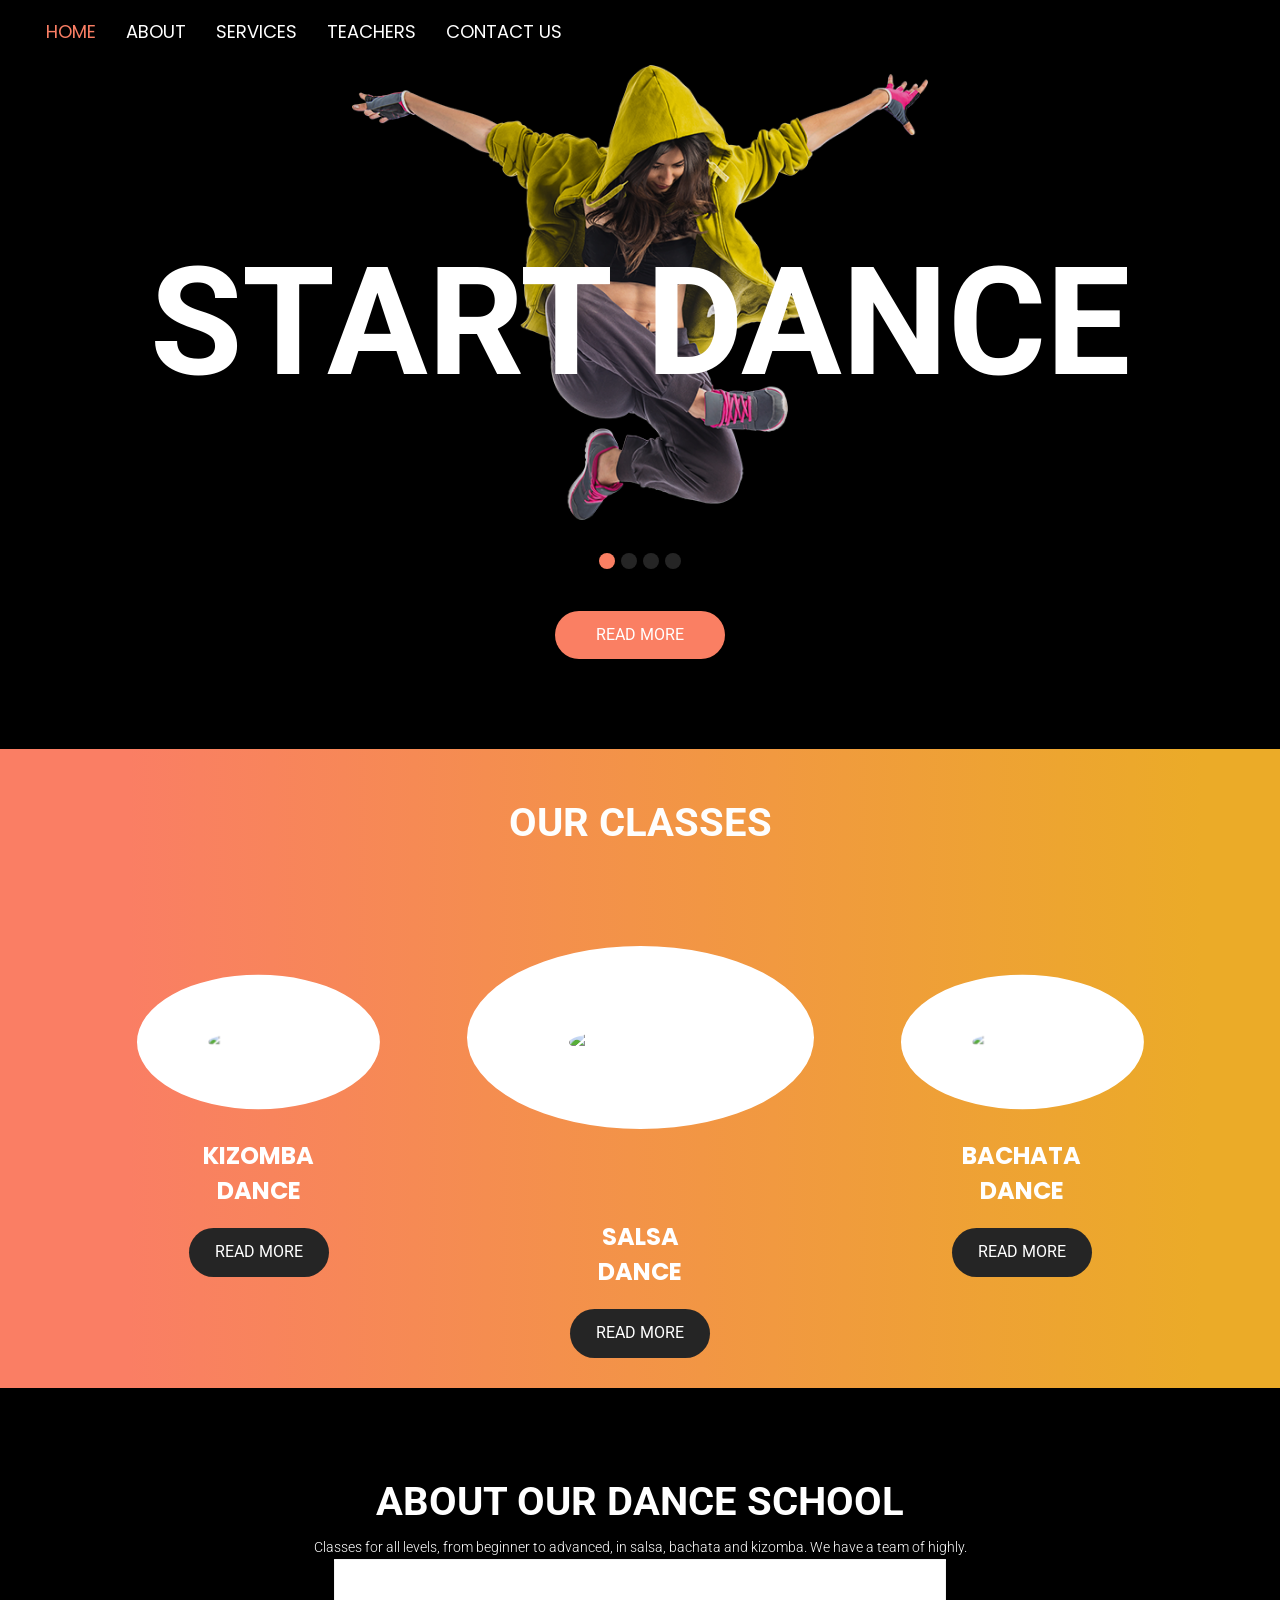
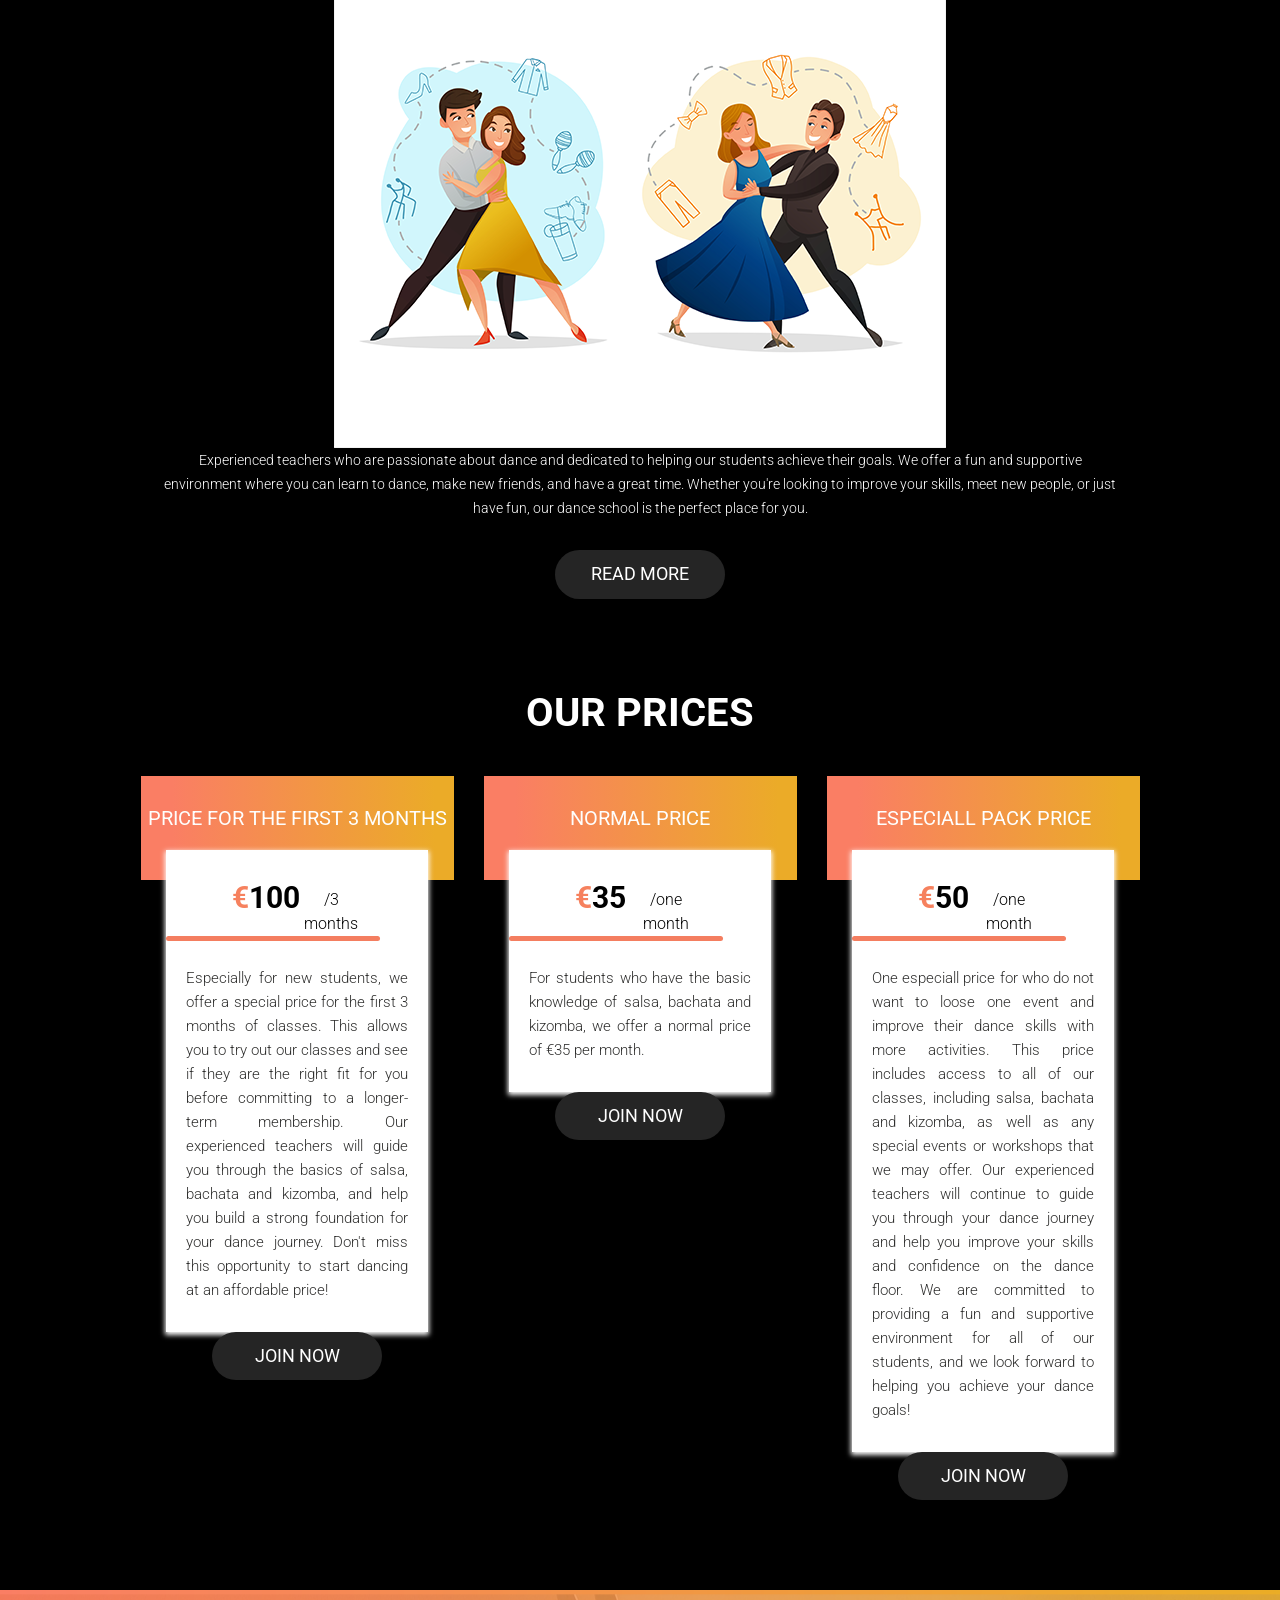
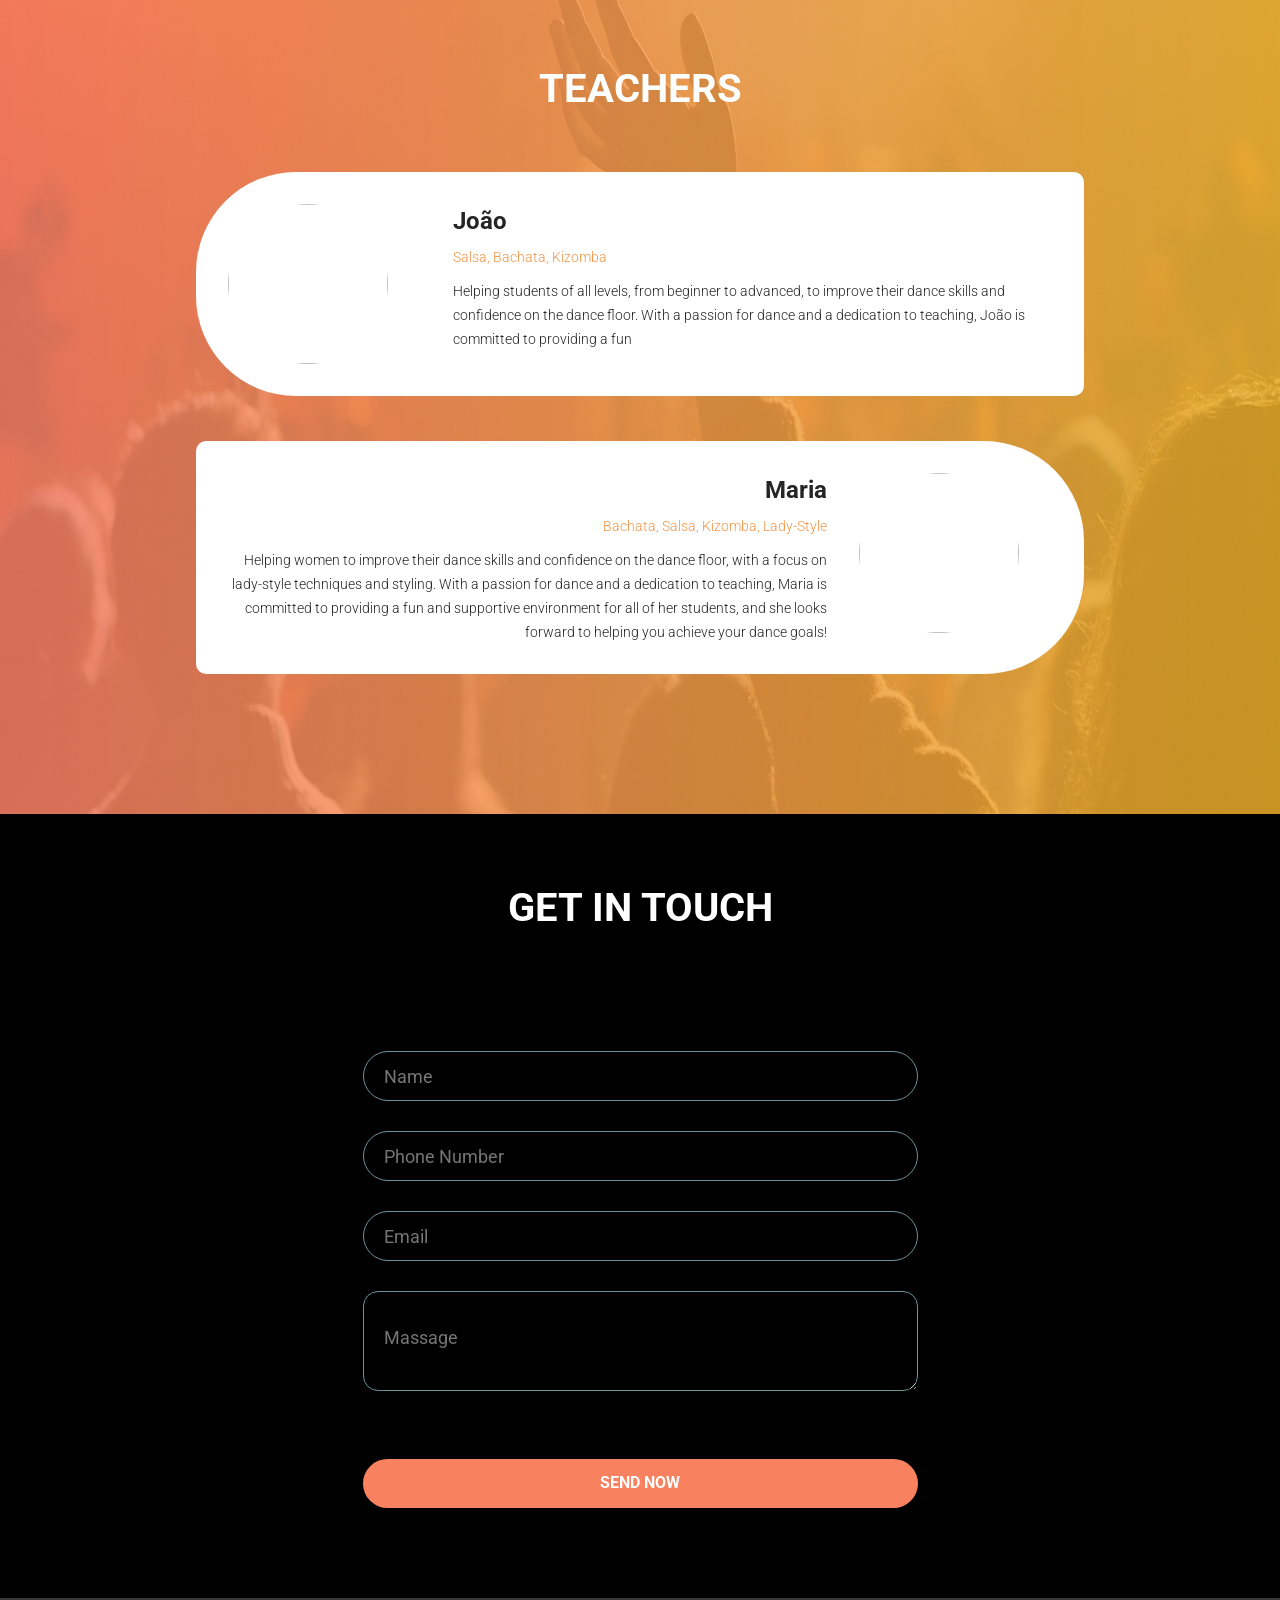
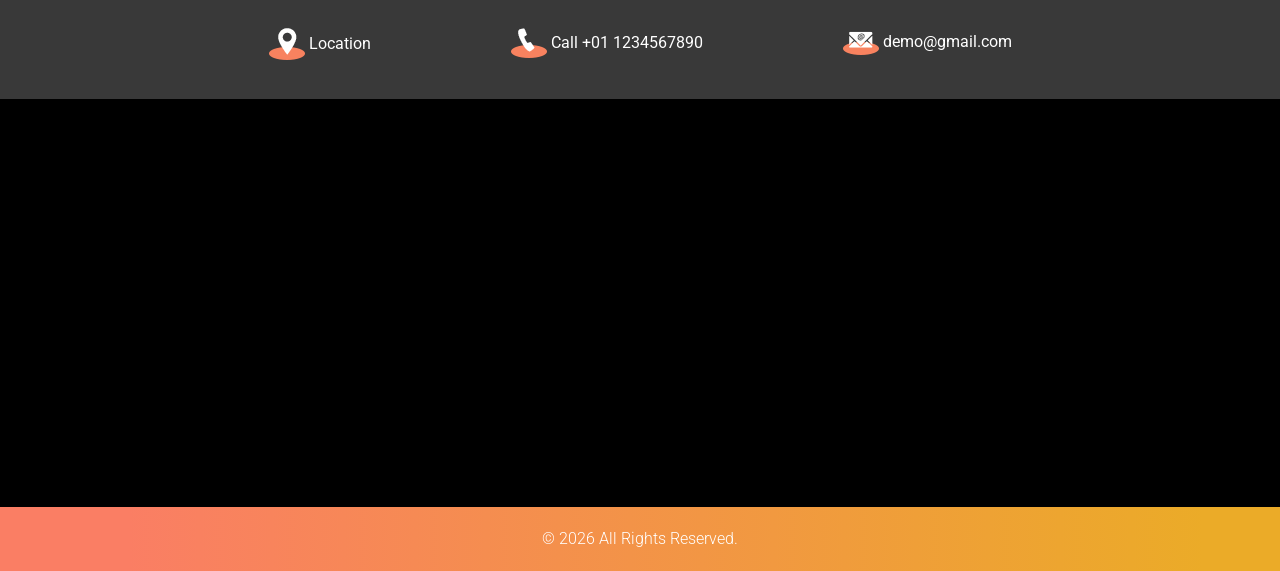
==== index.html @ addad159 "wip" ====
<!DOCTYPE html>
<html lang="en">

<head>
   <!-- basic -->
   <meta charset="utf-8">
   <meta http-equiv="X-UA-Compatible" content="IE=edge">
   <meta name="viewport" content="width=device-width, initial-scale=1">
   <!-- mobile metas -->
   <meta name="viewport" content="width=device-width, initial-scale=1">
   <meta name="viewport" content="initial-scale=1, maximum-scale=1">
   <!-- site metas -->
   <title>Dance School</title>
   <meta name="keywords" content="Dance School, Social, Salsa, Bachata, Kizomba">
   <meta name="description" content="">
   <meta name="author" content="igorlucas">
   <!-- bootstrap css -->
   <link rel="stylesheet" type="text/css" href="css/bootstrap.min.css">
   <!-- style css -->
   <link rel="stylesheet" type="text/css" href="css/style.css">
   <!-- Responsive-->
   <link rel="stylesheet" href="css/responsive.css">
   <!-- fevicon -->
   <link rel="icon" href="images/fevicon.png" type="image/gif" />
   <!-- Scrollbar Custom CSS -->
   <link rel="stylesheet" href="css/jquery.mCustomScrollbar.min.css">
   <!-- Tweaks for older IEs-->
   <link rel="stylesheet" href="https://netdna.bootstrapcdn.com/font-awesome/4.0.3/css/font-awesome.css">
   <!-- fonts -->
   <link href="https://fonts.googleapis.com/css?family=Poppins:400,700|Roboto:400,700&display=swap" rel="stylesheet">
   <!-- owl stylesheets -->
   <link rel="stylesheet" href="css/owl.carousel.min.css">
   <link rel="stylesheet" href="css/owl.theme.default.min.css">
   <link rel="stylesheet" href="https://cdnjs.cloudflare.com/ajax/libs/fancybox/2.1.5/jquery.fancybox.min.css"
      media="screen">
</head>

<body>
   <!-- header section start -->
   <div class="header_section">
      <div class="container-fluid">
         <nav class="navbar navbar-expand-lg navbar-dark bg-dark">
            <button class="navbar-toggler" type="button" data-toggle="collapse" data-target="#navbarSupportedContent"
               aria-controls="navbarSupportedContent" aria-expanded="false" aria-label="Toggle navigation">
               <span class="navbar-toggler-icon"></span>
            </button>
            <div class="collapse navbar-collapse" id="navbarSupportedContent">
               <ul class="navbar-nav mr-auto">
                  <li class="nav-item active">
                     <a class="nav-link" href="index.html">Home</a>
                  </li>
                  <li class="nav-item">
                     <a class="nav-link" href="about.html">About</a>
                  </li>
                  <li class="nav-item">
                     <a class="nav-link" href="services.html">Services</a>
                  </li>
                  <li class="nav-item">
                     <a class="nav-link" href="teachers.html">Teachers</a>
                  </li>
                  <li class="nav-item">
                     <a class="nav-link" href="contact.html">Contact Us</a>
                  </li>
               </ul>
            </div>
         </nav>
      </div>
   </div>
   <!-- header section start -->
   <!-- banner section start -->
   <div class="banner_section layout_padding">
      <div class="container">
         <img src="images/banner-img.png" class="banner_img">
         <div id="carouselExampleIndicators" class="carousel slide" data-ride="carousel">
            <ol class="carousel-indicators">
               <li data-target="#carouselExampleIndicators" data-slide-to="0" class="active"></li>
               <li data-target="#carouselExampleIndicators" data-slide-to="1"></li>
               <li data-target="#carouselExampleIndicators" data-slide-to="2"></li>
               <li data-target="#carouselExampleIndicators" data-slide-to="3"></li>
            </ol>
            <div class="carousel-inner">
               <div class="carousel-item active">
                  <div class="row">
                     <div class="col-sm-12">
                        <h1 class="banner_taital">Start Dance</h1>
                        <div class="contact_bt"><a href="contact.html">Read More</a></div>
                     </div>
                  </div>
               </div>
               <div class="carousel-item">
                  <div class="row">
                     <div class="col-sm-12">
                        <h1 class="banner_taital">Salsa</h1>
                        <div class="contact_bt"><a href="contact.html">Read More</a></div>
                     </div>
                  </div>
               </div>
               <div class="carousel-item">
                  <div class="row">
                     <div class="col-sm-12">
                        <h1 class="banner_taital">Bachata</h1>
                        <div class="contact_bt"><a href="contact.html">Read More</a></div>
                     </div>
                  </div>
               </div>
               <div class="carousel-item">
                  <div class="row">
                     <div class="col-sm-12">
                        <h1 class="banner_taital">Kizomba</h1>
                        <div class="contact_bt"><a href="contact.html">Read More</a></div>
                     </div>
                  </div>
               </div>
            </div>
         </div>
      </div>
   </div>
   <!-- banner section end -->
   <!-- service section start -->
   <div class="service_section layout_padding">
      <div class="container">
         <h1 class="service_taital">Our Classes</h1>
         <div class="service_section_2 layout_padding">
            <div class="owl-carousel owl-theme">
               <div class="item">
                  <div class="image_box">
                     <img
                        src="https://www.pngitem.com/pimgs/m/22-225825_salsa-dancing-png-salsa-dance-images-png-transparent.png"
                        alt="#" />
                  </div>
                  <h3 class="sound_text">Salsa <br>Dance</h3>
                  <div class="buy_bt"><a href="#">Read More</a></div>
               </div>
               <div class="item">
                  <div class="image_box">
                     <img src="https://www.pngarts.com/files/8/Bachata-Dance-PNG-Photo.png" alt="#" />
                  </div>
                  <h3 class="sound_text">Bachata <br>Dance</h3>
                  <div class="buy_bt"><a href="#">Read More</a></div>
               </div>
               <div class="item">
                  <div class="image_box">
                     <img
                        src="https://w7.pngwing.com/pngs/375/227/png-transparent-man-and-woman-dancing-salsa-music-kizomba-dance-party-bachata-shoe-girl-rhythm.png"
                        alt="#" />
                  </div>
                  <h3 class="sound_text">Kizomba <br>Dance</h3>
                  <div class="buy_bt"><a href="#">Read More</a></div>
               </div>
            </div>
         </div>
      </div>
   </div>
   <!-- service section end -->
   <!-- about section start -->
   <div id="about_section" class="about_section layout_padding">
      <div class="container">
         <div class="about_main">
            <div class="row">
               <div class="col-sm-12">
                  <h1 class="about_taital">About Our dance school</h1>
                  <p class="about_text">
                     Classes for all levels, from beginner to advanced, in salsa, bachata and kizomba. We have a team of
                     highly.
                  </p>
                  <div class="about_img"><img src="images/about-img.png"></div>
                  <p class="about_text_1">
                     Experienced teachers who are passionate about dance and dedicated to helping our students achieve
                     their goals. We offer a fun and supportive environment where you can learn to dance, make new
                     friends, and have a great time. Whether you're looking to improve your skills, meet new people, or
                     just have fun, our dance school is the perfect place for you.
                  </p>
                  <div class="readmore_bt"><a href="#">Read More</a></div>
               </div>
            </div>
         </div>
      </div>
   </div>
   <!-- about section end -->
   <!-- price section start -->
   <div class="price_section layout_padding">
      <div class="container">
         <div class="row">
            <div class="col-sm-12">
               <h1 class="price_taital">Our Prices</h1>
            </div>
         </div>
         <div class="price_section_2">
            <div class="row">
               <div class="col col-md-4">
                  <h3 class="first_price_text">Price for the first 3 months</h3>
                  <div class="price_box">
                     <div class="taital_main">
                        <h4 class="rate_text"><span style="color: #f6815e;">€</span>100</h4>
                        <p class="month_text">/3 months</p>
                     </div>
                     <p class="dummy_text">
                        Especially for new students, we offer a special price for the first 3 months of classes. This
                        allows you to try out our classes and see if they are the right fit for you before committing to
                        a longer-term membership.
                        Our experienced teachers will guide you through the basics of salsa, bachata and kizomba, and
                        help you build a strong foundation for your dance journey.
                        Don't miss this opportunity to start dancing at an affordable price!
                     </p>
                     <div class="readmore_bt"><a href="#">Join Now</a></div>
                  </div>
               </div>
               <div class="col col-md-4">
                  <h3 class="first_price_text">Normal Price</h3>
                  <div class="price_box">
                     <div class="taital_main">
                        <h4 class="rate_text"><span style="color: #f6815e;">€</span>35</h4>
                        <p class="month_text">/one month</p>
                     </div>
                     <p class="dummy_text">
                        For students who have the basic knowledge of salsa, bachata and kizomba, we offer a normal price
                        of €35 per month.
                     </p>
                     <div class="readmore_bt"><a href="#">Join Now</a></div>
                  </div>
               </div>
               <div class="col col-md-4">
                  <h3 class="first_price_text">Especiall pack Price</h3>
                  <div class="price_box">
                     <div class="taital_main">
                        <h4 class="rate_text"><span style="color: #f6815e;">€</span>50</h4>
                        <p class="month_text">/one month</p>
                     </div>
                     <p class="dummy_text">
                        One especiall price for who do not want to loose one event and improve their dance skills with
                        more activities.
                        This price includes access to all of our classes, including salsa, bachata and kizomba, as well
                        as any special events or workshops that we may offer.
                        Our experienced teachers will continue to guide you through your dance journey and help you
                        improve your skills and confidence on the dance floor.
                        We are committed to providing a fun and supportive environment for all of our students, and we
                        look forward to helping you achieve your dance goals!
                     </p>
                     <div class="readmore_bt"><a href="#">Join Now</a></div>
                  </div>
               </div>
            </div>
         </div>
      </div>
   </div>
   <!-- price section end -->
   <!-- teachers section start -->
   <div class="teachers_sectiion">
      <div class="container">
         <div class="row">
            <div class="col-sm-12">
               <h1 class="teachers_taital">Teachers</h1>
            </div>
         </div>
         <div id="custom_slider" class="carousel slide" data-ride="carousel">
            <!-- <ol class="carousel-indicators">
               <li data-target="#custom_slider" data-slide-to="0" class="active"></li>
               <li data-target="#custom_slider" data-slide-to="1"></li>
               <li data-target="#custom_slider" data-slide-to="2"></li>
               <li data-target="#custom_slider" data-slide-to="3"></li>
            </ol> -->
            <div class="carousel-inner">
               <div class="carousel-item active">
                  <div class="teachers_section_2">
                     <div class="teachers_main">
                        <div class="teachers_left">
                           <div class="teachers_img"><img
                  src="https://th.bing.com/th/id/OIP.JCePrc3Q8esEJ8koLzSyLQHaJ4?w=154&h=205&c=7&r=0&o=7&pid=1.7&rm=3">
                           </div>
                        </div>
                        <div class="teachers_right">
                           <h3 class="name_text">João</h3>
                           <p class="dolor_text">Salsa, Bachata, Kizomba</p>
                           <p class="lorem_text">
                              Helping students of all levels, from beginner to advanced, to improve their dance skills
                              and confidence on the dance floor.
                              With a passion for dance and a dedication to teaching, João is committed to providing a
                              fun
                           </p>
                        </div>
                     </div>
                     <div class="teachers_main_2">
                        <div class="teachers_right_2">
                           <h3 class="name_text">Maria</h3>
                           <p class="dolor_text">Bachata, Salsa, Kizomba, Lady-Style</p>
                           <p class="lorem_text">
                              Helping women to improve their dance skills and confidence on the dance floor, with a focus on lady-style techniques and styling.
                              With a passion for dance and a dedication to teaching, Maria is committed to providing a fun and supportive environment for all of her students, and she looks forward to helping you achieve your dance goals! 
                           </p>
                        </div>
                        <div class="teachers_left_2">
                           <div class="teachers_img"><img
                                 src="https://th.bing.com/th/id/OIP.A7lSnK5y2o3QcIO9oX0yOgHaLH?w=184&h=276&c=7&r=0&o=7&pid=1.7&rm=3">
                           </div>
                        </div>
                     </div>
                  </div>
               </div>
               <!-- <div class="carousel-item">
                  <div class="teachers_section_2">
                     <div class="teachers_main">
                        <div class="teachers_left">
                           <div class="teachers_img"><img src="images/teachers-img.png"></div>
                        </div>
                        <div class="teachers_right">
                           <h3 class="name_text">Jonyro <span style="float: right;"><img
                                    src="images/quick-icon.png"></span></h3>
                           <p class="dolor_text">Voluptate</p>
                           <p class="lorem_text">consectetur adipiscing elit, sed do eiusmod tempor incididunt ut labore
                              et dolore magna aliqua. Ut enim ad minim veniam, quis nostrud exercitation eu </p>
                        </div>
                     </div>
                     <div class="teachers_main_2">
                        <div class="teachers_right_2">
                           <h3 class="name_text">Jonyro <span style="float: left;"><img
                                    src="images/quick-icon.png"></span></h3>
                           <p class="dolor_text">Voluptate</p>
                           <p class="lorem_text">consectetur adipiscing elit, sed do eiusmod tempor incididunt ut labore
                              et dolore magna aliqua. Ut enim ad minim veniam, quis nostrud exercitation eu </p>
                        </div>
                        <div class="teachers_left_2">
                           <div class="teachers_img"><img src="images/teachers-img.png"></div>
                        </div>
                     </div>
                  </div>
               </div>
               <div class="carousel-item">
                  <div class="teachers_section_2">
                     <div class="teachers_main">
                        <div class="teachers_left">
                           <div class="teachers_img"><img src="images/teachers-img.png"></div>
                        </div>
                        <div class="teachers_right">
                           <h3 class="name_text">Jonyro <span style="float: right;"><img
                                    src="images/quick-icon.png"></span></h3>
                           <p class="dolor_text">Voluptate</p>
                           <p class="lorem_text">consectetur adipiscing elit, sed do eiusmod tempor incididunt ut labore
                              et dolore magna aliqua. Ut enim ad minim veniam, quis nostrud exercitation eu </p>
                        </div>
                     </div>
                     <div class="teachers_main_2">
                        <div class="teachers_right_2">
                           <h3 class="name_text">Jonyro <span style="float: left;"><img
                                    src="images/quick-icon.png"></span></h3>
                           <p class="dolor_text">Voluptate</p>
                           <p class="lorem_text">consectetur adipiscing elit, sed do eiusmod tempor incididunt ut labore
                              et dolore magna aliqua. Ut enim ad minim veniam, quis nostrud exercitation eu </p>
                        </div>
                        <div class="teachers_left_2">
                           <div class="teachers_img"><img src="images/teachers-img.png"></div>
                        </div>
                     </div>
                  </div>
               </div>
               <div class="carousel-item">
                  <div class="teachers_section_2">
                     <div class="teachers_main">
                        <div class="teachers_left">
                           <div class="teachers_img"><img src="images/teachers-img.png"></div>
                        </div>
                        <div class="teachers_right">
                           <h3 class="name_text">Jonyro <span style="float: right;"><img
                                    src="images/quick-icon.png"></span></h3>
                           <p class="dolor_text">Voluptate</p>
                           <p class="lorem_text">consectetur adipiscing elit, sed do eiusmod tempor incididunt ut labore
                              et dolore magna aliqua. Ut enim ad minim veniam, quis nostrud exercitation eu </p>
                        </div>
                     </div>
                     <div class="teachers_main_2">
                        <div class="teachers_right_2">
                           <h3 class="name_text">Jonyro <span style="float: left;"><img
                                    src="images/quick-icon.png"></span></h3>
                           <p class="dolor_text">Voluptate</p>
                           <p class="lorem_text">consectetur adipiscing elit, sed do eiusmod tempor incididunt ut labore
                              et dolore magna aliqua. Ut enim ad minim veniam, quis nostrud exercitation eu </p>
                        </div>
                        <div class="teachers_left_2">
                           <div class="teachers_img"><img src="images/teachers-img.png"></div>
                        </div>
                     </div>
                  </div>
               </div> -->
            </div>
         </div>
      </div>
   </div>
   <!-- teachers section end -->
   <!-- contact section start -->
   <div class="contact_section layout_padding">
      <div class="container">
         <h1 class="contact_taital">Get In Touch</h1>
         <div class="contact_section_2">
            <div class="row">
               <div class="col-sm-12">
                  <div class="contact_main layout_padding">
                     <form action="/action_page.php">
                        <div class="form-group">
                           <input type="text" class="email-bt" placeholder="Name" name="Name">
                        </div>
                        <div class="form-group">
                           <input type="text" class="email-bt" placeholder="Phone Number" name="Phone Number">
                        </div>
                        <div class="form-group">
                           <input type="text" class="email-bt" placeholder="Email" name="Email">
                        </div>
                        <div class="form-group">
                           <textarea class="massage-bt" placeholder="Massage" rows="5" id="comment"
                              name="Massage"></textarea>
                        </div>
                     </form>
                     <div class="send_bt"><a href="#">Send Now</a></div>
                  </div>
               </div>
            </div>
         </div>
      </div>
   </div>
   <!-- contact section end -->
   <!-- footer section start -->
   <div class="footer_section">
      <div class="location_bg">
         <div class="container">
            <div class="location_main">
               <ul>
                  <li>
                     <a href="#"><img src="images/map-icon.png">
                        <span class="padding_15">Location</span></a>
                  </li>
                  <li>
                     <a href="#"><img src="images/call-icon.png">
                        <span class="padding_15">Call +01 1234567890</span></a>
                  </li>
                  <li>
                     <a href="#"><img src="images/mail-icon.png">
                        <span class="padding_15">demo@gmail.com</span></a>
                  </li>
               </ul>
            </div>
         </div>
      </div>
      <div class="map_main">
         <div class="map-responsive">
            <iframe
               src="https://www.google.com/maps/embed/v1/place?key=AIzaSyA0s1a7phLN0iaD6-UE7m4qP-z21pH0eSc&amp;q=Eiffel+Tower+Paris+France"
               width="600" height="400" frameborder="0" style="border:0; width: 100%;" allowfullscreen=""></iframe>
         </div>
      </div>
   </div>
   <!-- footer section end -->
   <!-- copyright section start -->
   <div class="copyright_section">
      <div class="container">
         <p class="copyright_text">© 2026 All Rights Reserved.
            <!-- Design by <a href="https://html.design">Free html Templates</a> 
            Distribution by <a href="https://themewagon.com/">Themewagon</a> -->
         </p>
      </div>
   </div>
   <!-- copyright section end -->
   <!-- Javascript files-->
   <script src="js/jquery.min.js"></script>
   <script src="js/popper.min.js"></script>
   <script src="js/bootstrap.bundle.min.js"></script>
   <script src="js/jquery-3.0.0.min.js"></script>
   <script src="js/plugin.js"></script>
   <!-- sidebar -->
   <script src="js/jquery.mCustomScrollbar.concat.min.js"></script>
   <script src="js/custom.js"></script>
   <!-- javascript -->
   <script src="js/owl.carousel.js"></script>
   <script>
      $('.owl-carousel').owlCarousel({
         loop: true,
         margin: 35,
         nav: true,
         center: true,
         responsive: {
            0: {
               items: 1,
               margin: 0
            },
            575: {
               items: 1,
               margin: 0
            },
            768: {
               items: 3,
               margin: 0
            },
            1000: {
               items: 3
            }
         }
      })   
   </script>
</body>

</html>
---- css/style.css ----
/*--------------------------------------------------------------------- File Name: style.css ---------------------------------------------------------------------*/


/*--------------------------------------------------------------------- import Files ---------------------------------------------------------------------*/

@import url(animate.min.css);
@import url(normalize.css);
@import url(icomoon.css);
@import url(css/font-awesome.min.css);
@import url(meanmenu.css);
@import url(owl.carousel.min.css);
@import url(swiper.min.css);
@import url(slick.css);
@import url(jquery.fancybox.min.css);
@import url(jquery-ui.css);
@import url(nice-select.css);

/*--------------------------------------------------------------------- skeleton ---------------------------------------------------------------------*/

* {
     box-sizing: border-box !important;
     transition: ease all 0.5s;
}

html {
     scroll-behavior: smooth;
     overflow-x: hidden;
}

body {
    background-color: black;
    color: white;
    font-size: 14px;
    line-height: 1.80857;
    font-weight: normal;
    overflow-x: hidden;
    font-family: 'Roboto', sans-serif;
    }

a {
     color: #1f1f1f;
     text-decoration: none !important;
     outline: none !important;
     -webkit-transition: all .3s ease-in-out;
     -moz-transition: all .3s ease-in-out;
     -ms-transition: all .3s ease-in-out;
     -o-transition: all .3s ease-in-out;
     transition: all .3s ease-in-out;
}

h1,
h2,
h3,
h4,
h5,
h6 {
     letter-spacing: 0;
     font-weight: normal;
     position: relative;
     padding: 0 0 10px 0;
     font-weight: normal;
     line-height: normal;
     color: #111111;
     margin: 0
}

h1 {
     font-size: 24px
}

h2 {
     font-size: 22px
}

h3 {
     font-size: 18px
}

h4 {
     font-size: 16px
}

h5 {
     font-size: 14px
}

h6 {
     font-size: 13px
}

*,
*::after,
*::before {
     -webkit-box-sizing: border-box;
     -moz-box-sizing: border-box;
     box-sizing: border-box;
}

h1 a,
h2 a,
h3 a,
h4 a,
h5 a,
h6 a {
     color: #212121;
     text-decoration: none!important;
     opacity: 1
}

button:focus {
     outline: none;
}

ul,
li,
ol {
     margin: 0px;
     padding: 0px;
     list-style: none;
}

p {
     margin: 20px;
     font-weight: 300;
     font-size: 15px;
     line-height: 24px;
}

a {
     color: #222222;
     text-decoration: none;
     outline: none !important;
}

a,
.btn {
     text-decoration: none !important;
     outline: none !important;
     -webkit-transition: all .3s ease-in-out;
     -moz-transition: all .3s ease-in-out;
     -ms-transition: all .3s ease-in-out;
     -o-transition: all .3s ease-in-out;
     transition: all .3s ease-in-out;
}

img {
     max-width: 100%;
     height: auto;
}

 :focus {
     outline: 0;
}

.paddind_bottom_0 {
     padding-bottom: 0 !important;
}

.btn-custom {
     margin-top: 20px;
     background-color: transparent !important;
     border: 2px solid #ddd;
     padding: 12px 40px;
     font-size: 16px;
}

.lead {
     font-size: 18px;
     line-height: 30px;
     color: #767676;
     margin: 0;
     padding: 0;
}

.form-control:focus {
     border-color: #ffffff !important;
     box-shadow: 0 0 0 .2rem rgba(255, 255, 255, .25);
}

.navbar-form input {
     border: none !important;
}

.badge {
     font-weight: 500;
}

blockquote {
     margin: 20px 0 20px;
     padding: 30px;
}

button {
     border: 0;
     margin: 0;
     padding: 0;
     cursor: pointer;
}

.full {
     float: left;
     width: 100%;
}

.layout_padding {
     padding-top: 90px;
     padding-bottom: 0px;
}




/* header section start */

.header_section {
    width: 100%;
    float: left;
    background-color: black;
    height: auto;
    background-size: 100%;
    background-repeat: no-repeat;
}

.navbar-brand {
    width: 21%;
}

.navbar-expand-lg .navbar-nav .nav-link {
    padding-right: 15px;
    padding-left: 15px;
    font-size: 18px;
    text-transform: uppercase;
    font-family: 'Poppins', sans-serif;
}


.navbar-dark .navbar-nav .nav-link {
    color: white;
}
.navbar-dark .navbar-nav .active>.nav-link, 
.navbar-dark .navbar-nav .nav-link.active, 
.navbar-dark .navbar-nav .nav-link.show, 
.navbar-dark .navbar-nav .show>.nav-link {
    color: #fa7e64;
}
.bg-dark {
    background-color: transparent !important;
}

.navbar-dark .navbar-nav .nav-link:focus, 
.navbar-dark .navbar-nav .nav-link:hover {
    color: #fa7e64;
}

.user_icon {
    width: 80px;
    float: right;
    font-size: 20px;
    color: #000;
}

.user_icon a{
    color: #000;
}

.user_icon a:hover{
    color: #fa7e64;
}

.call_btn {
    flex: 1;
}
.call_btn a{
    width: 100%;
    float: left;
    font-size: 16px;
    color: #ffffff;
    background-color: #fa7e65;
    border-radius: 40px;
    text-align: center;
    padding: 8px 20px;
}

.call_btn a:hover{
    color: #000;
    background-color: #fa7e65;
}

.padding_left10{
    padding-left: 10px;
}

.my-lg-0 {
    margin-right: 30px;
}
.mr-auto, .mx-auto {
    flex: 3;
}
/* banner section start */

.banner_section {
    width: 100%;
    float: left;
    position: relative;
    padding-bottom: 90px;
}
.banner_img {
    width: 45%;
    margin: 0 auto;
    background-image: url(../imsges/banner-img.png);
    height: auto;
    background-repeat: no-repeat;
    background-size: 100%;
    position: absolute;
    top: 0px;
    left: 0px;
    right: 0px;
    /* z-index: 1; */
}

.banner_taital {
    width: 100%;
    font-size: 150px;
    color: white;
    text-transform: uppercase;
    font-weight: bold;
    text-align: center;
    padding-top: 80px;
}

.contact_bt {
    width: 170px;
    margin: 0 auto;
    padding: 190px 0px 0px 0px;
}

.contact_bt a {
    width: 100%;
    float: left;
    font-size: 16px;
    color: #ffffff;
    background-color: #fa7f63;
    text-align: center;
    border-radius: 40px;
    padding: 10px 0px;
    text-transform: uppercase;
}
.contact_bt a:hover{
    background-color: #252525;
    color: #ffffff;
}

.carousel-inner {
    color: white;
}

.carousel-indicators li {
    width: 16px;
    height: 16px;
    background-color: #252525;
    border-radius: 100%;
    top: -80px;
}

.carousel-indicators .active {
    color: white;
    background-color: #fa7f63;
}
/* banner section end */

/* service section start */

.service_section {
    width: 100%;
    float: left;
    background: linear-gradient(90deg, #fa7e64 10%, #ebab28 94%);
    height: auto;
    padding-top: 50px;
    padding-bottom: 30px;
}

.service_taital{
    width: 100%;
    font-size: 40px;
    color: #fefefd;
    text-transform: uppercase;
    text-align: center;
    font-weight: bold;
}

.service_section_2 {
    width: 100%;
    float: left;
    height: auto;
    background-size: 100%;
}

.service_section .owl-item.active .image_box {
    transform: scale(.7);
}

.service_section .owl-item.active.center .image_box {
    transform: scale(1);
    padding-bottom: 60px;
    margin-bottom: 90px;
}
.price_text {
    width: 100%;
    text-align: center;
    font-size: 18px;
    text-transform: uppercase;
    font-weight: bold;
    color: #ffffff;
    padding-bottom: 0px;
    font-family: 'Poppins', sans-serif;
}

.sound_text {
    width: 100%;
    text-align: center;
    font-size: 24px;
    text-transform: uppercase;
    font-weight: bold;
    color: #ffffff;
    padding-bottom: 0px;
    font-family: 'Poppins', sans-serif;
}

.buy_bt {
    width: 140px;
    margin: 0 auto;
    text-align: center;
}

.buy_bt a {
    width: 100%;
    float: left;
    font-size: 16px;
    color: #ffffff;
    background-color: #252525;
    padding: 10px 0px;
    text-align: center;
    text-transform: uppercase;
    margin-top: 20px;
    border-radius: 40px;
}

.buy_bt a:hover {
    color: #111111;
    background-color: #ffffff;
}

.service_section.layout_padding .owl-carousel .owl-nav button.owl-next,
.service_section.layout_padding .owl-carousel .owl-nav button.owl-prev {
    background-color: #ffffff;
    margin: 0px 0px;
    width: 55px;
    height: 55px;
    border-radius: 100%;
    box-shadow: 0px 0px 7px 1px;
}

.owl-carousel .owl-nav button.owl-next span,
.owl-carousel .owl-nav button.owl-prev span {
    font-size: 30px;
    color: #000;
    bottom: 0px;
}

button.owl-prev {
    left: 485px;
    position: absolute;
}

button.owl-next {
    right: 485px;
    position: absolute;
}
.owl-nav {
    display: flex;
    justify-content: center;
    margin-top: 30px;
}

.owl-dots {
    display: none;
}

.image_box {
    width: 100%;
    background-color: white;
    border-radius: 100%;
    margin: 0 auto;
    text-align: center;
    padding: 20% 88px;
    border: 14px solid #fff;
}

.image_box img {
    border-radius: 50%;
    width: 100%;
    height: auto;
}

.image_box:hover {
    background-color: #f1f1f1;
}

/* service section end */

/* about section start */

.about_section{
    width: 100%;
    float: left;
}

.about_taital {
    width: 100%;
    font-size: 40px;
    color: white;
    text-transform: uppercase;
    text-align: center;
    font-weight: bold;
}

.about_text {
    width: 100%;
    font-size: 14px;
    color: white;
    margin: 0px;
    text-align: center;
}

.about_text_1 {
    width: 86%;
    font-size: 14px;
    color: white;
    margin: 0 auto;
    text-align: center;
}

.about_img {
    width: 100%;
    text-align: center;
}

.readmore_bt{
    width: 170px;
    margin: 0 auto;
    padding-top: 30px;
}

.readmore_bt a {
    width: 100%;
    float: left;
    font-size: 18px;
    color: #ffffff;
    background-color: #252525;
    padding: 8px 0px;
    text-align: center;
    border-radius: 40px;
    text-transform: uppercase;
}

.readmore_bt a:hover {
    color: #ffffff;
    background-color: #fa7f63;
}

/* about section end */

/* price section start */

.price_section {
    width: 100%;
    float: left;
    padding-bottom: 60px;
}
.price_taital{
    width: 100%;
    font-size: 40px;
    color: white;
    text-transform: uppercase;
    text-align: center;
    font-weight: bold;
}

.price_section_2 {
    width: 90%;
    margin: 0 auto;
    text-align: center;
    padding-top: 30px;
}

.first_price_text{
    width: 100%;
    font-size: 20px;
    color: #fefefd;
    text-align: center;
    text-transform: uppercase;
    background: linear-gradient(90deg, #fa7e64 10%, #ebab28 94%);
    height: auto;
    padding: 30px 0px 50px 0px;
    position: relative;
}

.price_box {
    width: 84%;
    text-align: center;
    background-color: #ffffff;
    /* height: 310px; */
    padding: 30px 20px 0px 20px;
    box-shadow: 0px 2px 5px 1px;
    position: relative;
    top: -30px;
    margin: 0 auto;
    left: 0;
    right: 0;
}

.taital_main {
    width: 58%;
    display: flex;
    margin: 0 auto;
}
.rate_text{
    font-size: 30px;
    color: #000;
    text-align: center;
    font-weight: bold;
}
.month_text{
    font-size: 16px;
    color: #000;
    text-align: center;
    margin: 8px 0px 0px 0px;
}

.taital_main::after {
    content: '';
    position: absolute;
    /* width: 45px; */
    height: 5px;
    border-radius: 100px;
    background-color: #f47e60;
    left: 0px;
    right: 3rem;
    margin: 1rem auto;
    top: 70px;
}

.dummy_text {
    /* width: 40%; */
    margin: 0 auto;
    text-align: justify;
    padding-top: 30px;
    color: #30302f;
}
/* price section end */


/* customer section start */


.teachers_sectiion {
    width: 100%;
    float: left;
    background-image: url(../images/teachers-bg.png);
    height: auto;
    background-size: 100% 100%;
    background-repeat: no-repeat;
    padding: 75px 0px 140px 0px;
}
.teachers_taital{
    width: 100%;
    float: left;
    font-size: 40px;
    color: #ffffff;
    text-align: center;
    text-transform: uppercase;
    font-weight: bold;
}

.teachers_section_2{
    width: 80%;
    margin: 0 auto;
    padding-top: 50px;

}
.teachers_main {
    width: 100%;
    float: left;
    background-color: #fff;
    border-top-left-radius: 100px;
    border-bottom-left-radius: 100px;
    border-top-right-radius: 10px;
    border-bottom-right-radius: 10px;
    padding-right: 30px;
}

.teachers_main_2 {
    width: 100%;
    float: left;
    background-color: #fff;
    border-top-left-radius: 10px;
    border-bottom-left-radius: 10px;
    border-top-right-radius: 100px;
    border-bottom-right-radius: 100px;
    padding-left: 30px;
    margin-top: 45px;
}

.teachers_left {
    width: 30%;
    float: left;
}

.teachers_right {
    width: 70%;
    float: left;
    padding-top: 35px;
}

.teachers_left_2 {
    width: 25%;
    float: left;
    text-align: right;
}

.teachers_right_2 {
    width: 70%;
    float: left;
    padding-top: 35px;
    text-align: right;
}

.name_text{
    width: 100%;
    float: left;
    font-size: 24px;
    color: #252525;
    font-weight: bold;
}

.dolor_text{
    width: 100%;
    float: left;
    font-size: 14px;
    color: #f29448;
    margin: 0px;
}

.lorem_text {
    width: 100%;
    float: left;
    font-size: 14px;
    color: #252525;
    margin: 0px;
    padding-top: 10px;
    padding-bottom: 30px;
}

.teachers_sectiion .carousel-indicators li {
    width: 16px;
    height: 16px;
    background-color: #ffffff;
    border-radius: 100%;
    top: 60px;
}

.teachers_sectiion .carousel-indicators .active {
    background-color: #252525;
    color: white;
}

.teachers_img img {
    border-radius: 50%;
    height: 10rem;
    width: 10rem;
    margin: 2rem;
}

/* customer section end */

/* contact section start */

.contact_section {
    width: 100%;
    float: left;
    padding-bottom: 90px;
    padding-top: 40px;
}
.contact_section_2 {
    width: 100%;
    float: left;
}

.contact_taital{
    width: 100%;
    float: left;
    font-size: 40px;
    color: white;
    text-align: center;
    padding: 30px 0px;
    font-weight: bold;
    text-transform: uppercase;
}

.contact_main {
    width: 50%;
    margin: 0 auto;
    text-align: center;
}

.form-group {
    margin-bottom: 30px;
}

.email-bt {
    color: #969695;
    width: 100%;
    height: 50px;
    font-size: 18px;
    padding: 0px 20px 0px 20px;
    background-color: transparent !important;
    border: 1px solid #6a9498 !important;
    border-radius: 40px;
}

.massage-bt {
    color: #969695;
    width: 100%;
    height: 100px;
    font-size: 18px;
    padding: 30px 20px 0px 20px;
    background-color: transparent !important;
    border: 1px solid #6a9498 !important;
    border-radius: 15px;
}

.send_bt {
    width: 100%;
    margin: 0 auto;
    padding-top: 30px;
}

.send_bt a {
    width: 100%;
    float: left;
    color: #ffffff;
    font-size: 16px;
    padding: 10px 0px;
    background-color: #f8825f;
    text-transform: uppercase;
    font-weight: bold;
    border-radius: 40px;
}

.send_bt a:hover {
    color: #ffffff;
    background-color: #252525;
}

.massage_text {
    width: 100%;
    font-size: 16px;
    text-align: left;
    margin: 0px;
}

/* contact section end */



/* footer section start */

.footer_section {
    width: 100%;
    float: left;
}

.location_bg{
    width: 100%;
    float: left;
    background-color: #393939;
    height: auto;
}

.location_main {
    width: 100%;
    margin: 0 auto;
    text-align: center;
}

.location_main ul {
    margin: 0px;
    padding: 0px;
    display: inline-block;
    text-align: center;
}

.location_main li {
    float: left;
    font-size: 16px;
    color: #ffffff;
    padding: 30px 70px 30px 70px;
}

.location_main li a {
    color: #ffffff;
}

.location_main li a:hover {
    color: #f8825f;
}


/* footer section end */

/* copyright section start */

.copyright_section {
    width: 100%;
    float: left;
    background: linear-gradient(90deg, #fa7e64 10%, #ebab28 94%);
    height: auto;
}

.copyright_text {
    width: 100%;
    float: left;
    color: #ffffff;
    text-align: center;
    font-size: 16px;
    margin: 20px 0px;
}
.copyright_text a{
    color: #ffffff;
}
.copyright_text a:hover{
    color: #252525;
}

.margin_top90 {
    margin-top: 90px;
}


/* copyright section end */
---- css/responsive.css ----
/*--------------------------------------------------------------------- File Name: responsive.css ---------------------------------------------------------------------*/


/*------------------------------------------------------------------- 991px x 768px ---------------------------------------------------------------------*/

@media only screen and (min-width: 768px) and (max-width: 991px) {
    
    .header-search {
        padding: 15px 0px;
    }
}


/*------------------------------------------------------------------- 767px x 599px ---------------------------------------------------------------------*/

@media only screen and (min-width: 599px) and (max-width: 767px) {
    .logo {
        text-align: center;
    }
    .cart-content-right {
        padding-bottom: 5px;
    }
    .mg {
        margin: 0px 0px;
    }
    .menu-area-main {
        height: 256px;
        overflow-y: auto;
    }
    .megamenu>.row [class*="col-"] {
        padding: 0px;
    }
    .menu-area-main .megamenu .men-cat {
        padding: 0px 15px;
    }
    .menu-area-main .megamenu .women-cat {
        padding: 0px 15px;
    }
    .menu-area-main .megamenu .el-cat {
        padding: 0px 15px;
    }
    .mean-container .mean-nav ul li a.mean-expand {
        height: 19px;
    }
    .category-box.women-box {
        display: none;
    }
    .cart-box {
        display: inline-block;
        margin: 0px 30px;
    }
    .wish-box {
        float: none;
        margin: 0px 30px;
        display: inline-block;
    }
    .menu-add {
        display: none;
    }
    .category-box {
        display: none;
    }
    .mean-container .mean-nav ul li ol {
        padding: 0px;
    }
    .mean-container .mean-nav ul li a {
        padding: 10px 20px;
        width: 94.8%;
    }
    .mean-container .mean-nav ul li li a {
        width: 92%;
        padding: 1em 4%;
    }
    .mean-container .mean-nav ul li li li a {
        width: 100%;
    }
    .header-search {
        padding: 15px 0px;
    }
    #collapseFilter.d-md-block {
        padding: 30px 0px;
    }
}


/*------------------------------------------------------------------- 599px x 280px ---------------------------------------------------------------------*/

@media only screen and (min-width: 280px) and (max-width: 599px) {
    .cart-content-right {
        padding-bottom: 5px;
    }
    .megamenu>.row [class*="col-"] {
        padding: 0px;
    }
    .menu-area-main .megamenu .men-cat {
        padding: 0px 15px;
    }
    .menu-area-main .megamenu .women-cat {
        padding: 0px 15px;
    }
    .menu-area-main .megamenu .el-cat {
        padding: 0px 15px;
    }
    .mean-container .mean-nav ul li a {
        padding: 1em 4%;
        width: 92%;
    }
    .mean-container .mean-nav ul li li a {
        width: 90%;
        padding: 1em 5%;
    }
    .mean-container .sub-full.megamenu-categories ol li a {
        padding: 5px 0px;
        text-transform: capitalize;
        width: 100%;
    }
    .megamenu .sub-full.megamenu-categories .women-box .banner-up-text a {
        width: auto;
        border: none;
        float: none;
    }
    .menu-area-main {
        height: 45px;
        overflow-y: auto;
    }
    .mean-container .mean-nav ul li a.mean-expand {
        top: 0;
    }





}

@media (min-width: 992px) and (max-width: 1199px) {
    
.user_icon {
    width: 40px;
}

.my-lg-0 {
    margin-right: 0;
}

.call_btn {
    width: auto;
    flex: none;
}
.navbar-expand-lg .navbar-nav .nav-link {
    padding-right: 6px;
    padding-left: 6px;
}

.banner_taital {
    font-size: 110px;
    padding-top: 10px;
}


.image_box {
    padding: 24% 90px;
}

button.owl-prev {
    left: 0px;
    position: absolute;
}

button.owl-next {
    right: 0px;
    position: absolute;
}

.taital_main {
    width: 80%;
}

/* .dummy_text {
    width: 50%;
} */

.contact_main {
    padding-top: 40px;
}



}

@media (min-width: 768px) and (max-width: 991px) {

.banner_taital {
    font-size: 90px;
}
.banner_img {
    width: 65%;
}
.image_box {
    padding: 22% 62px;
}

button.owl-prev {
    left: 0px;
    position: absolute;
}

button.owl-next {
    right: 0px;
    position: absolute;
}

.price_section_2 {
    width: 100%;
}

.taital_main {
    width: 80%;
}

.teachers_right {
    padding-top: 10px;
}
.teachers_img {
    padding-top: 15px;
}

.teachers_right_2 {
    padding-top: 10px;
}

.contact_main {
    width: 70%;
    padding-top: 40px;
}

.location_main li {
    padding: 30px 35px 30px 35px;
}

}

@media (min-width: 576px) and (max-width: 767px) {


.navbar-brand {
    width: 40%;
}

.navbar-expand-lg .navbar-nav .nav-link{
    text-align: center;
}

.user_icon{
    display: none;
}

.banner_section {
    padding-top: 60px;
}

.banner_taital {
    font-size: 76px;
    padding-top: 40px;
}

.banner_img {
    width: 70%;
}

.contact_bt {
    padding: 190px 0px 0px 0px;
}

.service_taital {
    font-size: 38px;
}

.service_section_2 {
    padding-top: 50px;
}

.image_box {
    padding: 30% 140px;
}

.service_section .owl-item.active.center .image_box {
    margin-bottom: 30px;
}

.about_taital {
    font-size: 38px;
}

.price_section_2 {
    width: 100%;

}

.taital_main {
    width: 85%;
}
/* .dummy_text {
    width: 50%;
} */
.teachers_section_2 {
    width: 100%;
}

.teachers_main {
    border-radius: 10px;
}

.teachers_right {
    padding-top: 15px;
}
.teachers_main_2 {
    border-radius: 10px;
}
.teachers_right_2 {
    padding-top: 15px;
}

.contact_main {
    width: 100%;
    padding-top: 40px;
}
.location_main li {
    padding: 10px 6px;
}
.location_main {
    padding: 20px 0px;
}

button.owl-prev {
    left: 0px;
    position: absolute;
}

button.owl-next {
    right: 0px;
    position: absolute;
}


} 


@media (max-width: 575px) {


.navbar-brand {
    width: 40%;
}

.navbar-expand-lg .navbar-nav .nav-link{
    text-align: center;
}

.user_icon{
    display: none;
}

.banner_section {
    padding-top: 60px;
}

.banner_taital {
    font-size: 40px;
    padding-top: 0;
}

.banner_img {
    width: 40%;
}

.contact_bt {
    padding: 130px 0px 0px 0px;
}

.service_taital {
    font-size: 30px;
}

.service_section_2 {
    padding-top: 50px;
}

.image_box {
    padding: 30% 88px;
}

.service_section .owl-item.active.center .image_box {
    margin-bottom: 30px;
}

.about_taital {
    font-size: 30px;
}

.price_section_2 {
    width: 100%;
}

.taital_main {
    width: 85%;
}
/* .dummy_text {
    width: 50%;
} */
.teachers_section_2 {
    width: 100%;
}

.teachers_main {
    border-radius: 10px;
}

.teachers_right {
    padding-top: 15px;
}
.teachers_main_2 {
    border-radius: 10px;
}
.teachers_right_2 {
    padding-top: 15px;
}

.contact_main {
    width: 100%;
    padding-top: 40px;
}
.location_main li {
    padding: 10px 6px;
}
.location_main {
    padding: 20px 0px;
}

button.owl-prev {
    left: 0px;
    position: absolute;
}

button.owl-next {
    right: 0px;
    position: absolute;
}


}
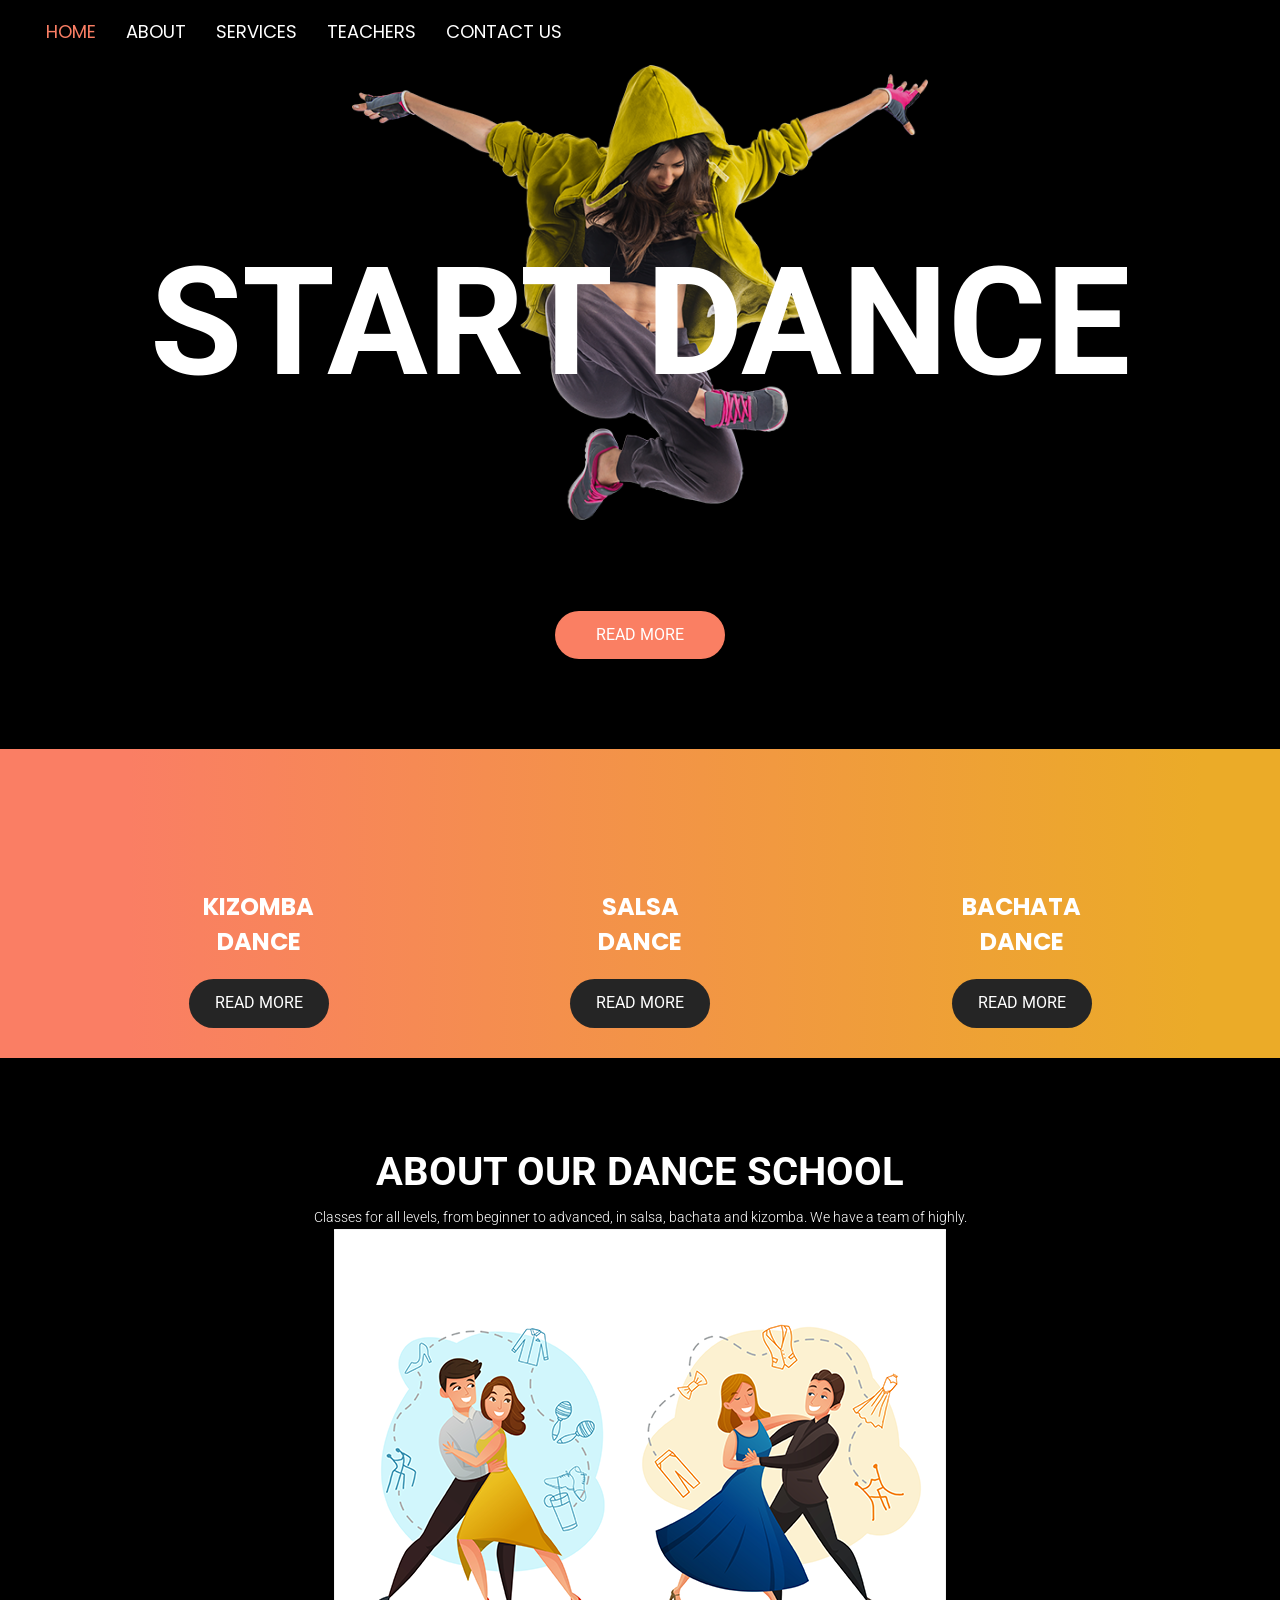
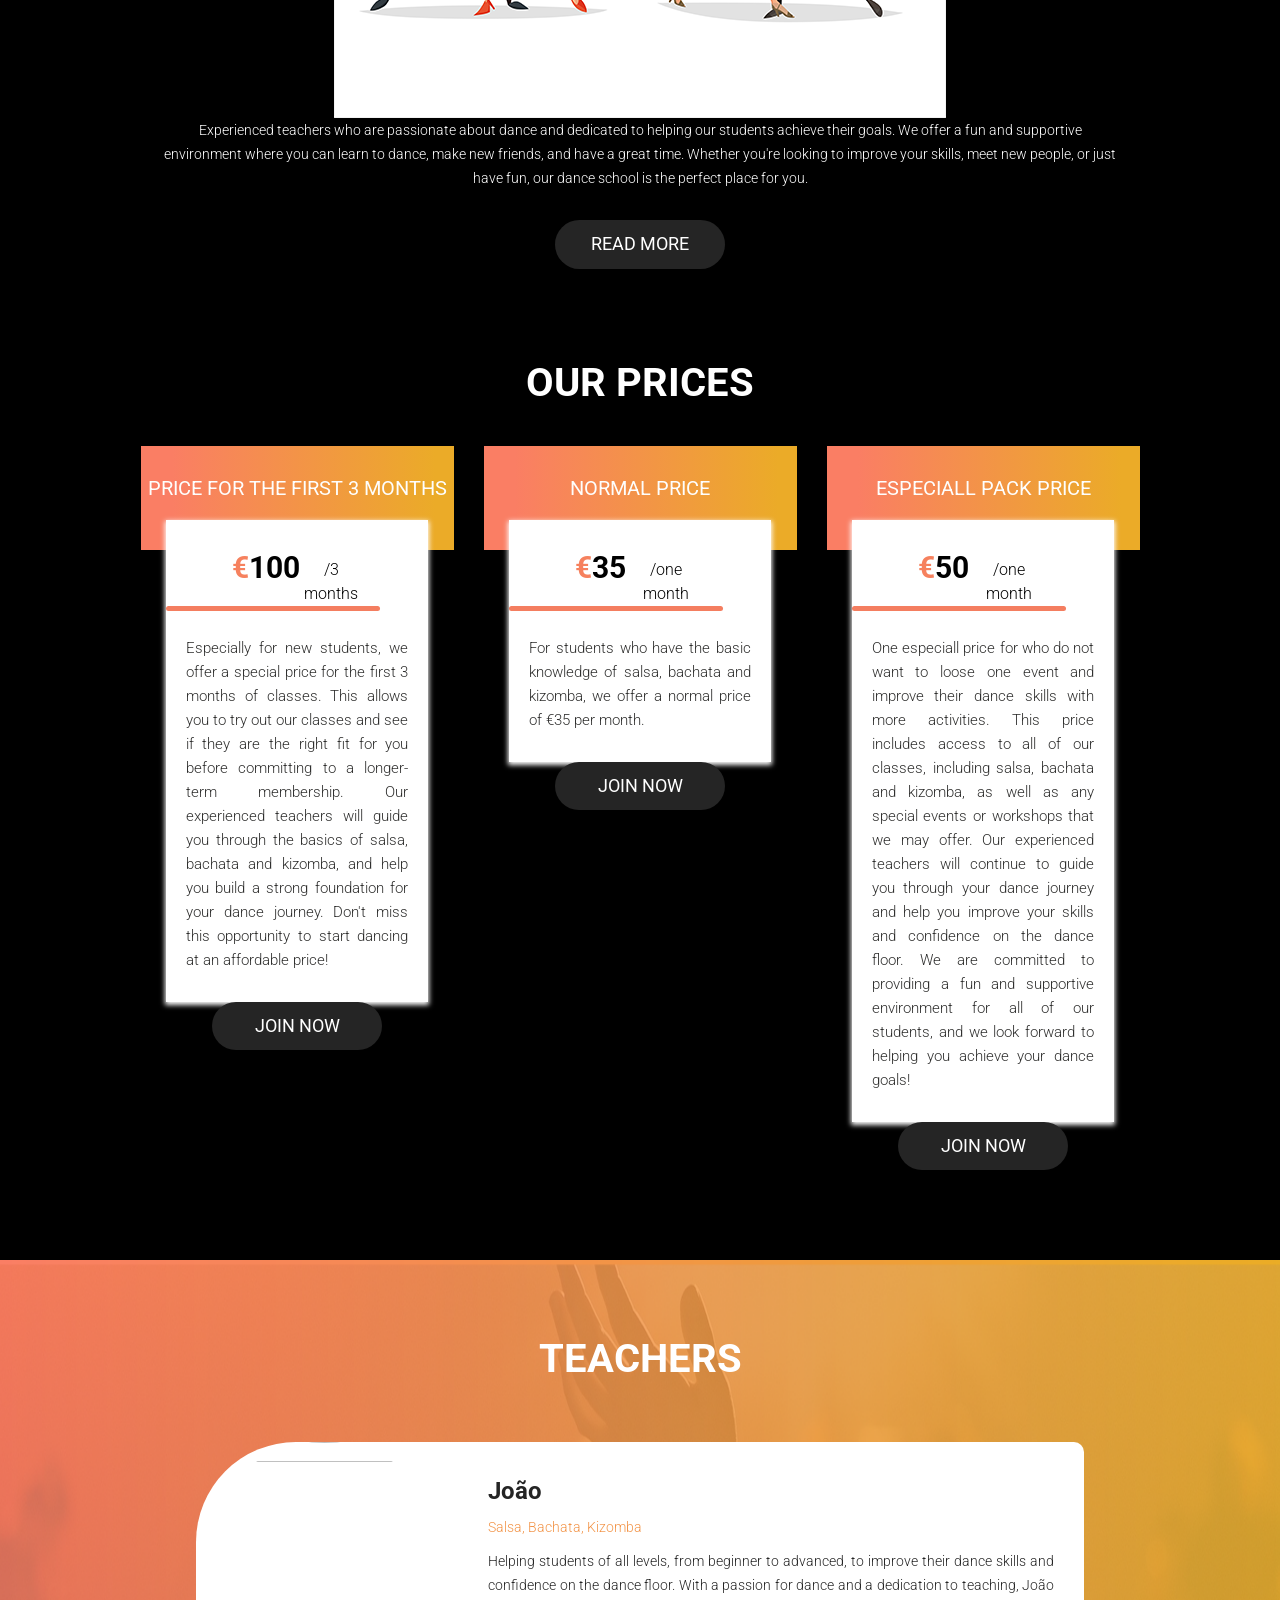
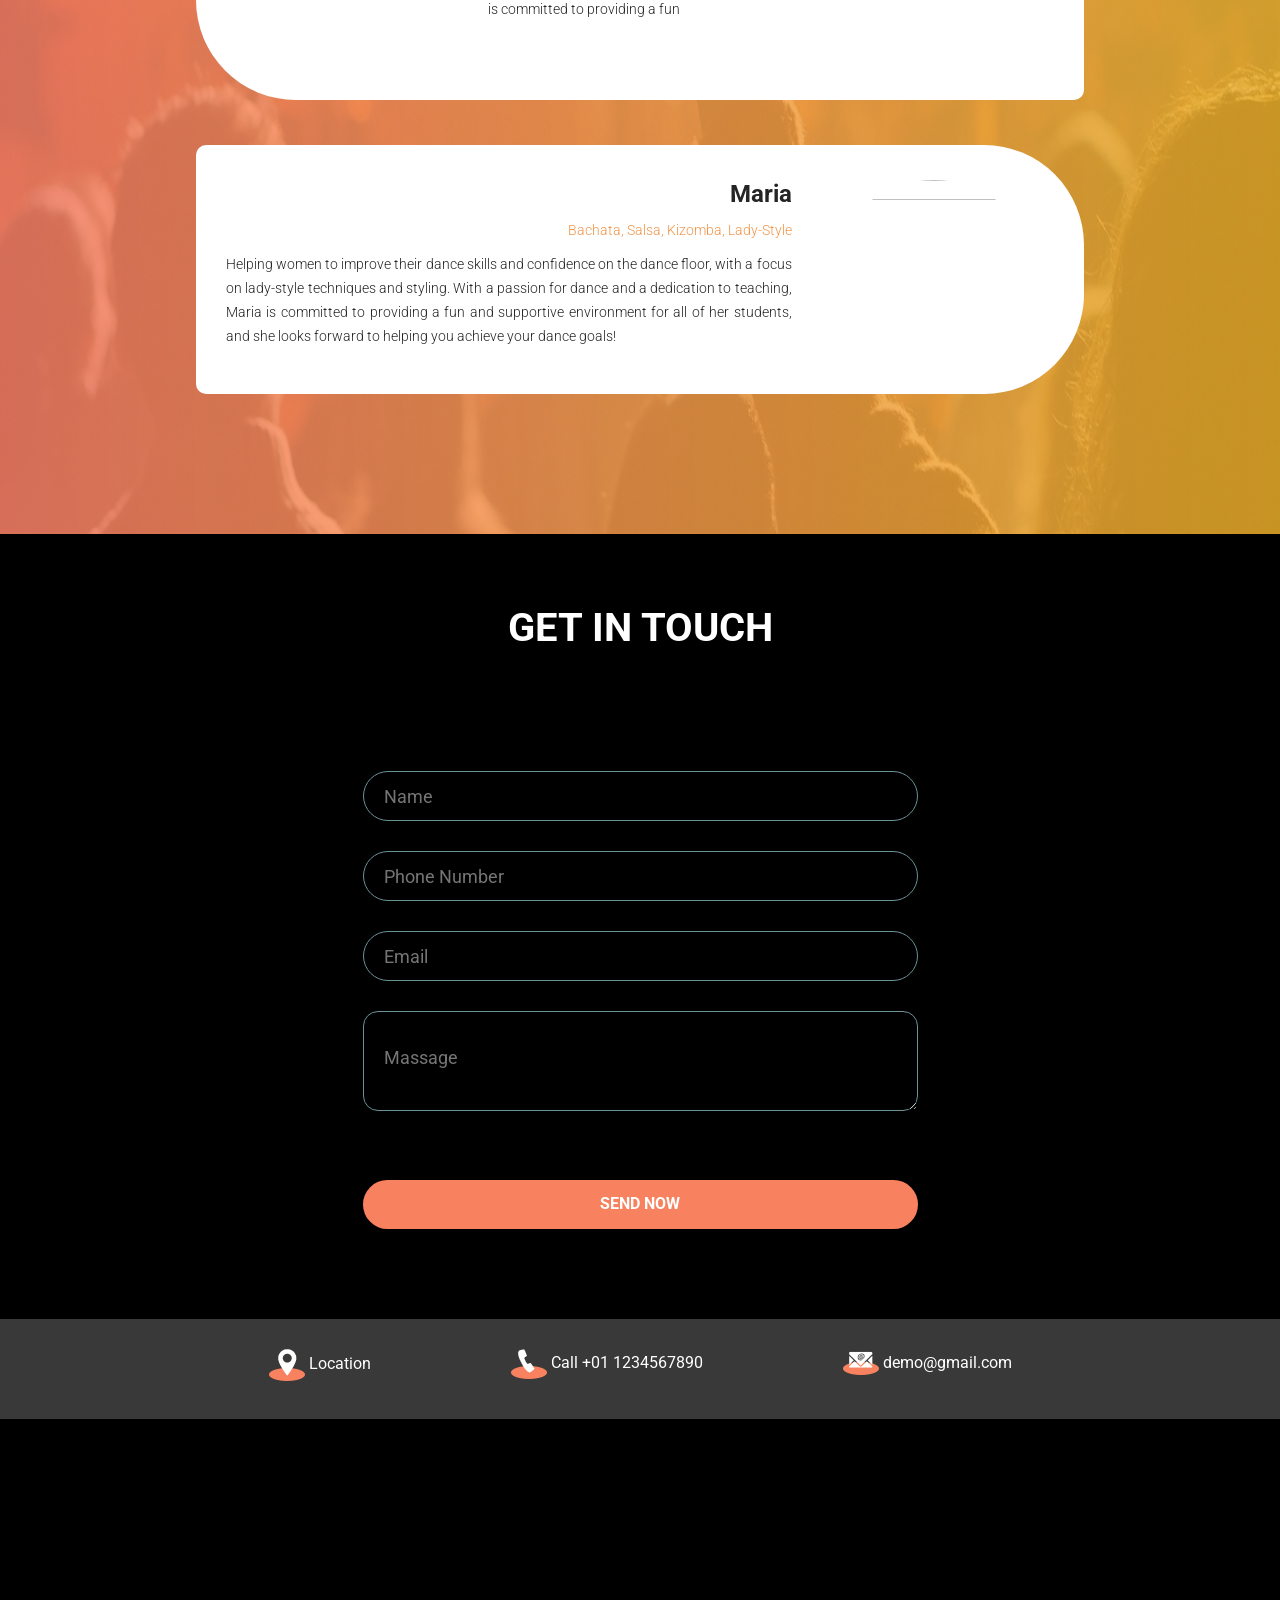
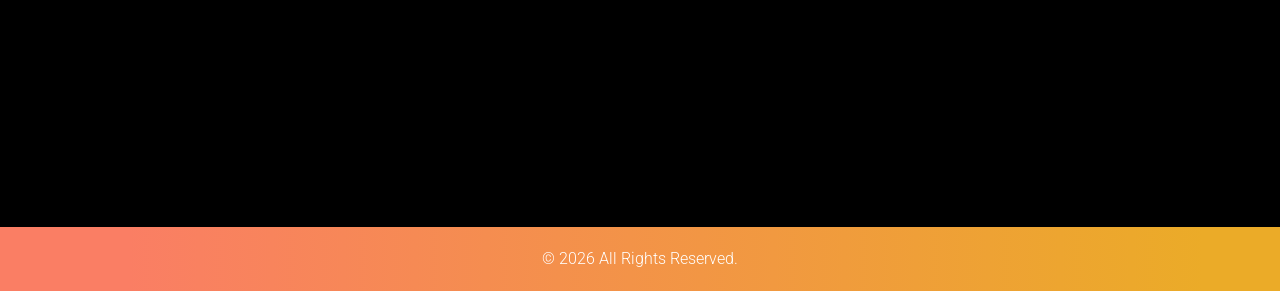
==== commit 229b7e26: "wip" ====
--- a/index.html
+++ b/index.html
@@ -72,12 +72,12 @@
       <div class="container">
          <img src="images/banner-img.png" class="banner_img">
          <div id="carouselExampleIndicators" class="carousel slide" data-ride="carousel">
-            <ol class="carousel-indicators">
+            <!-- <ol class="carousel-indicators">
                <li data-target="#carouselExampleIndicators" data-slide-to="0" class="active"></li>
                <li data-target="#carouselExampleIndicators" data-slide-to="1"></li>
                <li data-target="#carouselExampleIndicators" data-slide-to="2"></li>
                <li data-target="#carouselExampleIndicators" data-slide-to="3"></li>
-            </ol>
+            </ol> -->
             <div class="carousel-inner">
                <div class="carousel-item active">
                   <div class="row">
@@ -87,7 +87,7 @@
                      </div>
                   </div>
                </div>
-               <div class="carousel-item">
+               <!-- <div class="carousel-item">
                   <div class="row">
                      <div class="col-sm-12">
                         <h1 class="banner_taital">Salsa</h1>
@@ -110,7 +110,7 @@
                         <div class="contact_bt"><a href="contact.html">Read More</a></div>
                      </div>
                   </div>
-               </div>
+               </div> -->
             </div>
          </div>
       </div>
@@ -119,31 +119,31 @@
    <!-- service section start -->
    <div class="service_section layout_padding">
       <div class="container">
-         <h1 class="service_taital">Our Classes</h1>
+         <!-- <h1 class="service_taital">Our Classes</h1> -->
          <div class="service_section_2 layout_padding">
             <div class="owl-carousel owl-theme">
                <div class="item">
-                  <div class="image_box">
+                  <!-- <div class="image_box">
                      <img
-                        src="https://www.pngitem.com/pimgs/m/22-225825_salsa-dancing-png-salsa-dance-images-png-transparent.png"
+                        src="https://tse4.mm.bing.net/th/id/OIP.-l0N9pSwBLzd_VQFk_WWNQHaE8?rs=1&pid=ImgDetMain&o=7&rm=3"
                         alt="#" />
-                  </div>
+                  </div> -->
                   <h3 class="sound_text">Salsa <br>Dance</h3>
                   <div class="buy_bt"><a href="#">Read More</a></div>
                </div>
                <div class="item">
-                  <div class="image_box">
+                  <!-- <div class="image_box">
                      <img src="https://www.pngarts.com/files/8/Bachata-Dance-PNG-Photo.png" alt="#" />
-                  </div>
+                  </div> -->
                   <h3 class="sound_text">Bachata <br>Dance</h3>
                   <div class="buy_bt"><a href="#">Read More</a></div>
                </div>
                <div class="item">
-                  <div class="image_box">
+                  <!-- <div class="image_box">
                      <img
                         src="https://w7.pngwing.com/pngs/375/227/png-transparent-man-and-woman-dancing-salsa-music-kizomba-dance-party-bachata-shoe-girl-rhythm.png"
                         alt="#" />
-                  </div>
+                  </div> -->
                   <h3 class="sound_text">Kizomba <br>Dance</h3>
                   <div class="buy_bt"><a href="#">Read More</a></div>
                </div>
--- a/css/style.css
+++ b/css/style.css
@@ -496,11 +496,11 @@
     border: 14px solid #fff;
 }
 
-.image_box img {
+/* .image_box img {
     border-radius: 50%;
     width: 100%;
     height: auto;
-}
+} */
 
 .image_box:hover {
     background-color: #f1f1f1;
@@ -720,6 +720,7 @@
     width: 70%;
     float: left;
     padding-top: 35px;
+    padding-left: 35px;
 }
 
 .teachers_left_2 {
@@ -728,12 +729,19 @@
     text-align: right;
 }
 
+.teachers_main_2 .teachers_left_2 .teachers_img img {
+    margin-top: 35px !important;
+}
+
 .teachers_right_2 {
     width: 70%;
     float: left;
     padding-top: 35px;
+    padding-right: 35px;
     text-align: right;
 }
+
+
 
 .name_text{
     width: 100%;
@@ -759,6 +767,7 @@
     margin: 0px;
     padding-top: 10px;
     padding-bottom: 30px;
+    text-align: justify;
 }
 
 .teachers_sectiion .carousel-indicators li {
@@ -775,10 +784,10 @@
 }
 
 .teachers_img img {
+    width: 100%;
+    aspect-ratio: 1 / 1;
+    object-fit: cover;
     border-radius: 50%;
-    height: 10rem;
-    width: 10rem;
-    margin: 2rem;
 }
 
 /* customer section end */
